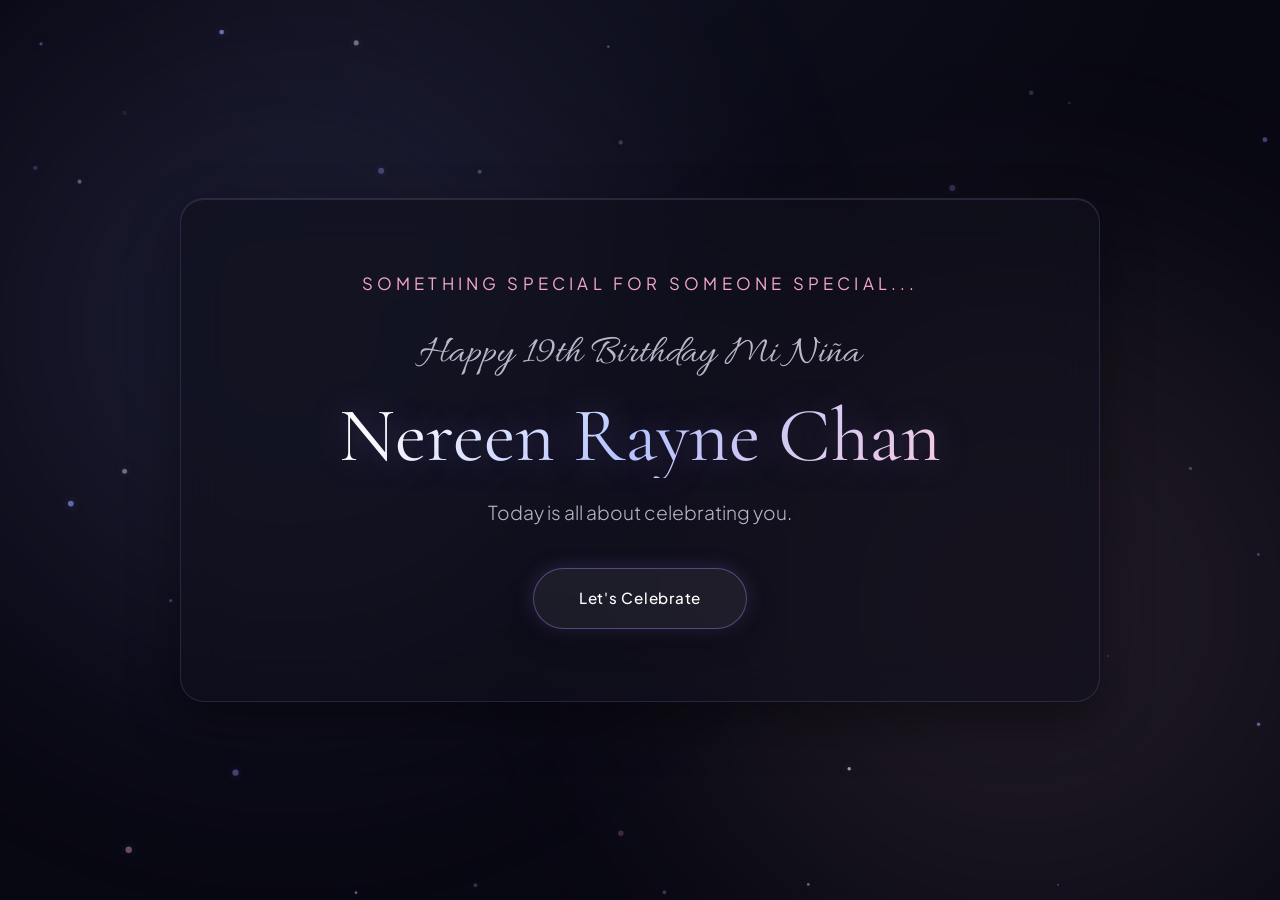
==== index.html @ 964571f7 "Initial commit" ====
<!DOCTYPE html>
<html lang="en">
<head>
    <meta charset="UTF-8">
    <meta name="viewport" content="width=device-width, initial-scale=1.0">
    <title>Chapter 19 | Nereen Rayne Chan</title>
    <link rel="preconnect" href="https://fonts.googleapis.com">
    <link rel="preconnect" href="https://fonts.gstatic.com" crossorigin>
    <link href="https://fonts.googleapis.com/css2?family=Cormorant+Garamond:ital,wght@0,300;0,400;0,600;1,400&family=Plus+Jakarta+Sans:wght@300;400;500;600&display=swap" rel="stylesheet">
    <link href="https://fonts.googleapis.com/css2?family=Allura&display=swap" rel="stylesheet">
    <link rel="stylesheet" href="css/style.css">
    <link rel="stylesheet" href="css/responsive.css">
</head>
<body data-page="index">
    <div id="loader" class="loader">
        <div class="loader-content">
            <span class="loader-text">For you...</span>
            <div class="loader-glow"></div>
        </div>
    </div>

    <div class="ambient-glow bg-glow-primary"></div>
    <div class="ambient-glow bg-glow-secondary"></div>
    <canvas id="particle-canvas" class="particle-canvas"></canvas>

    <main class="page-wrapper center-content">
        <section class="hero-card glass-panel fade-in">
            <p class="subtitle">Something special for someone special...</p>
            <h2 class="hero-eyebrow">Happy 19th Birthday Mi Niña</h2>
            <h1 class="hero-name glow-text">Nereen Rayne Chan</h1>
            <p class="hero-tagline">Today is all about celebrating you.</p>

            <div class="cta-wrapper">
                <a href="pages/birthday.html" class="btn-primary transition-trigger">
                    <span>Let's Celebrate</span>
                    <div class="btn-glow"></div>
                </a>
            </div>
        </section>
    </main>

    <script src="js/effects.js"></script>
    <script src="js/main.js"></script>
</body>
</html>
---- css/style.css ----
:root {
    --bg-primary: #080812;
    --bg-secondary: #10101d;
    --violet: #a78bfa;
    --violet-blue: #8fa8ff;
    --soft-blue: #b7c9ff;
    --pink: #f5a9c8;
    --soft-pink: #ffd0e2;
    --champagne: #f7e7ce;
    --text-primary: #ffffff;
    --text-secondary: #b9b7c9;
    --text-muted: #7c7a8e;
    --glass-bg: rgba(16, 16, 29, 0.58);
    --glass-border: rgba(167, 139, 250, 0.18);
    --glass-glow: rgba(143, 168, 255, 0.12);
    --font-heading: 'Cormorant Garamond', Georgia, serif;
    --font-sans: 'Plus Jakarta Sans', -apple-system, BlinkMacSystemFont, sans-serif;
    --transition-smooth: all 0.5s cubic-bezier(0.16, 1, 0.3, 1);
}

*, *::before, *::after {
    box-sizing: border-box;
    margin: 0;
    padding: 0;
}

html {
    background: var(--bg-primary);
    color: var(--text-primary);
    font-family: var(--font-sans);
    font-size: 16px;
    line-height: 1.6;
    overflow-x: hidden;
    scroll-behavior: smooth;
    -webkit-font-smoothing: antialiased;
}

body {
    min-height: 100svh;
    width: 100%;
    position: relative;
    background:
        radial-gradient(circle at 50% -20%, rgba(143, 168, 255, 0.06), transparent 45%),
        var(--bg-primary);
    display: flex;
    flex-direction: column;
    overflow-x: hidden;
}

a, button {
    -webkit-tap-highlight-color: transparent;
}

button {
    font: inherit;
}

.ambient-glow {
    position: fixed;
    border-radius: 50%;
    filter: blur(120px);
    pointer-events: none;
    z-index: 0;
    opacity: 0.6;
    animation: pulse-glow 10s ease-in-out infinite alternate;
}

.bg-glow-primary {
    top: -10%;
    left: -10%;
    width: 65vw;
    height: 65vw;
    background: radial-gradient(circle, rgba(143, 168, 255, 0.25) 0%, rgba(167, 139, 250, 0.12) 60%, transparent 100%);
}

.bg-glow-secondary {
    bottom: -10%;
    right: -10%;
    width: 60vw;
    height: 60vw;
    background: radial-gradient(circle, rgba(245, 169, 200, 0.2) 0%, rgba(255, 208, 226, 0.1) 60%, transparent 100%);
    animation-delay: -5s;
}

@keyframes pulse-glow {
    0% { transform: scale(1) translate(0, 0); opacity: 0.5; }
    50% { transform: scale(1.08) translate(2%, 3%); opacity: 0.7; }
    100% { transform: scale(0.95) translate(-2%, -1%); opacity: 0.5; }
}

.particle-canvas {
    position: fixed;
    inset: 0;
    width: 100%;
    height: 100%;
    pointer-events: none;
    z-index: 1;
}

.page-wrapper {
    position: relative;
    z-index: 2;
    min-height: 100svh;
    width: 100%;
    max-width: 1200px;
    margin: 0 auto;
    padding: 2.5rem 1.5rem;
    display: flex;
    flex-direction: column;
}

.center-content {
    justify-content: center;
    align-items: center;
}

.scrollable-content {
    justify-content: flex-start;
    align-items: center;
}

.glass-panel {
    background: var(--glass-bg);
    backdrop-filter: blur(20px);
    -webkit-backdrop-filter: blur(20px);
    border: 1px solid var(--glass-border);
    box-shadow: 0 20px 50px rgba(0, 0, 0, 0.4), inset 0 1px 0 rgba(255, 255, 255, 0.1);
    border-radius: 24px;
    position: relative;
    overflow: hidden;
}

.glow-text {
    background: linear-gradient(135deg, #ffffff 20%, var(--soft-blue) 50%, var(--soft-pink) 90%);
    -webkit-background-clip: text;
    -webkit-text-fill-color: transparent;
    background-clip: text;
    text-shadow: 0 0 35px rgba(167, 139, 250, 0.35);
}

.section-header {
    text-align: center;
    margin-bottom: 3.5rem;
    max-width: 700px;
}

.section-title {
    font-family: var(--font-heading);
    font-size: clamp(2.2rem, 5vw, 3.8rem);
    font-weight: 400;
    line-height: 1.2;
    letter-spacing: -0.02em;
    margin-bottom: 0.75rem;
}

.section-subtitle {
    color: var(--text-secondary);
    font-size: 1.05rem;
    font-weight: 300;
    letter-spacing: 0.02em;
}

.cta-wrapper,
.section-cta {
    margin-top: 2.5rem;
    display: flex;
    justify-content: center;
}

.btn-primary, .btn-secondary {
    position: relative;
    display: inline-flex;
    align-items: center;
    justify-content: center;
    min-height: 52px;
    padding: 1.1rem 2.8rem;
    border-radius: 100px;
    font-family: var(--font-sans);
    font-size: 0.95rem;
    font-weight: 500;
    letter-spacing: 0.05em;
    text-decoration: none;
    cursor: pointer;
    transition: var(--transition-smooth);
    border: none;
    outline: none;
    text-align: center;
}

.btn-primary {
    background: rgba(255, 255, 255, 0.06);
    color: var(--text-primary);
    border: 1px solid rgba(167, 139, 250, 0.4);
    box-shadow: 0 10px 30px rgba(0, 0, 0, 0.3), 0 0 20px rgba(167, 139, 250, 0.2);
}

.btn-primary:hover {
    transform: translateY(-3px);
    border-color: rgba(245, 169, 200, 0.6);
    box-shadow: 0 15px 35px rgba(0, 0, 0, 0.4), 0 0 30px rgba(245, 169, 200, 0.35);
    background: rgba(255, 255, 255, 0.12);
}

.btn-secondary {
    background: rgba(16, 16, 29, 0.6);
    color: var(--text-primary);
    border: 1px solid rgba(255, 255, 255, 0.15);
}

.btn-secondary:hover {
    transform: translateY(-2px);
    border-color: var(--violet-blue);
    background: rgba(143, 168, 255, 0.1);
    box-shadow: 0 0 25px rgba(143, 168, 255, 0.25);
}

.btn-primary span, .btn-secondary span {
    position: relative;
    z-index: 2;
}

.btn-glow {
    position: absolute;
    inset: -20%;
    opacity: 0;
    background: radial-gradient(circle, rgba(245, 169, 200, 0.25), transparent 65%);
    transition: opacity 0.4s ease;
    pointer-events: none;
}

.btn-primary:hover .btn-glow,
.btn-secondary:hover .btn-glow {
    opacity: 1;
}

/* Index / landing page */
.hero-card {
    padding: 4.5rem 3.5rem;
    text-align: center;
    max-width: 920px;
    width: 100%;
    transition: var(--transition-smooth);
}

.hero-card:hover {
    transform: translateY(-8px);
    border-color: rgba(245, 169, 200, 0.4);
    box-shadow: 0 15px 35px rgba(0, 0, 0, 0.4),
                0 0 25px rgba(167, 139, 250, 0.15);
    background: rgba(20, 20, 38, 0.7);
}

.hero-card .subtitle {
    color: var(--pink);
    text-transform: uppercase;
    font-size: 1.05rem;
    letter-spacing: 0.25em;
    margin-bottom: 1.5rem;
}

.hero-eyebrow {
    font-family: "Allura", cursive;
    font-size: 2.50rem;
    font-weight: 300;
    color: var(--text-secondary);
    margin-bottom: 0.5rem;
}

.hero-name {
    font-family: var(--font-heading);
    font-size: clamp(2.8rem, 7vw, 4.8rem);
    font-weight: 400;
    line-height: 1.1;
    margin-bottom: 1.2rem;
}

.hero-tagline {
    color: var(--text-secondary);
    font-size: 1.20rem;
    font-weight: 300;
}

/* New single-page birthday experience */
.birthday-page {
    position: relative;
    z-index: 2;
    width: 100%;
}

.birthday-section {
    min-height: 100svh;
    width: 100%;
    display: flex;
    align-items: center;
    justify-content: center;
    padding: 7rem 1.5rem;
}

.birthday-opening {
    min-height: calc(100svh - 3.5rem);
    padding-top: 4rem;
}

.birthday-hero-card {
    width: min(920px, 100%);
    padding: clamp(3rem, 7vw, 5rem) clamp(1.5rem, 6vw, 4.5rem);
    text-align: center;
    transition: var(--transition-smooth);
}

.birthday-hero-card:hover {
    transform: translateY(-8px);
    border-color: rgba(245, 169, 200, 0.4);
    box-shadow: 0 15px 35px rgba(0, 0, 0, 0.4),
                0 0 25px rgba(167, 139, 250, 0.15);
    background: rgba(20, 20, 38, 0.7);
}

.section-shell {
    width: min(920px, 100%);
    margin: 0 auto;
}

.wide-shell {
    width: min(1180px, 100%);
}

.section-heading {
    display: grid;
    grid-template-columns: auto 1fr;
    gap: 1rem;
    align-items: start;
    margin-bottom: 2.5rem;
}

.centered-heading {
    display: block;
    text-align: center;
    max-width: 780px;
    margin-left: auto;
    margin-right: auto;
}

.section-number {
    display: inline-flex;
    align-items: center;
    justify-content: center;
    width: 2.3rem;
    height: 2.3rem;
    border-radius: 50%;
    color: var(--pink);
    border: 1px solid rgba(245, 169, 200, 0.3);
    font-size: 0.60rem;
    letter-spacing: 0.08em;
}

.centered-heading .section-number {
    margin-bottom: 1rem;
}

.section-label {
    color: var(--pink);
    text-transform: uppercase;
    letter-spacing: 0.18em;
    font-size: 0.75rem;
    margin-bottom: 0.55rem;
}

.section-heading .section-title {
    margin-bottom: 0.7rem;
}

.number-display {
    font-family: "Allura", cursive;
    font-size: clamp(5rem, 15vw, 10rem);
    line-height: 1;
    font-weight: 400;
    margin-bottom: 1rem;
    letter-spacing: -0.04em;
}

.page-title {
    font-family: var(--font-heading);
    font-size: clamp(2rem, 5vw, 3rem);
    font-weight: 400;
    margin-bottom: 0.5rem;
}

.chapter-tag {
    color: var(--pink);
    font-size: 1.05rem;
    letter-spacing: 0.15em;
    text-transform: uppercase;
    margin-bottom: 2rem;
}

.editorial-text {
    font-family: "Allura", cursive;
    color: var(--text-secondary);
    font-size: 2.50rem;
    line-height: 1.8;
    font-weight: 300;
    max-width: 860px;
    margin: 0 auto;
}

.scroll-cue {
    display: inline-flex;
    align-items: center;
    gap: 0.7rem;
    margin-top: 2.5rem;
    color: var(--text-muted);
    text-decoration: none;
    font-size: 0.75rem;
    letter-spacing: 0.08em;
    text-transform: uppercase;
    transition: var(--transition-smooth);
}

.scroll-cue:hover {
    color: var(--text-primary);
    transform: translateY(3px);
}

.scroll-cue span:last-child {
    font-size: 1.1rem;
    color: var(--violet-blue);
}

.section-card {
    width: 100%;
}

.story-card {
    padding: 4rem 3.5rem;
    text-align: center;
    transition: var(--transition-smooth);
}

.story-card:hover {
    transform: translateY(-8px);
    border-color: rgba(245, 169, 200, 0.4);
    box-shadow: 0 15px 35px rgba(0, 0, 0, 0.4),
                0 0 25px rgba(167, 139, 250, 0.15);
    background: rgba(20, 20, 38, 0.7);
}

.text-block p {
    font-family: "Allura", cursive;
    font-size: 2.50rem;
    line-height: 1.8;
    color: var(--text-secondary);
    margin-bottom: 1.8rem;
    font-weight: 300;
    
}

.teaser-text {
    color: var(--violet-blue);
    font-size: 0.95rem;
    font-style: italic;
    margin-top: 1.5rem;
}

/* Equal-height feature tiles */
.birthday-cards-grid {
    align-items: stretch;
}

.cards-grid {
    display: grid;
    grid-template-columns: repeat(3, minmax(0, 1fr));
    gap: 1.4rem;
    width: 100%;
}

.feature-card {
    min-height: 220px;
    height: 100%;
    padding: 2.2rem 2rem;
    display: flex;
    flex-direction: column;
    transition: var(--transition-smooth);
    border: 1px solid rgba(167, 139, 250, 0.12);
}

.feature-card:hover {
    transform: translateY(-8px);
    border-color: rgba(245, 169, 200, 0.4);
    box-shadow: 0 15px 35px rgba(0, 0, 0, 0.4), 0 0 25px rgba(167, 139, 250, 0.15);
    background: rgba(20, 20, 38, 0.7);
}

.card-icon {
    color: var(--pink);
    font-size: 1.2rem;
    margin-bottom: 1rem;
}

.feature-card h3 {
    font-family: var(--font-heading);
    font-size: 1.6rem;
    font-weight: 400;
    margin-bottom: 0.75rem;
    color: var(--text-primary);
}

.feature-card p {
    color: var(--text-secondary);
    font-size: 0.98rem;
    line-height: 1.6;
    font-weight: 300;
    margin-top: auto;
}

/* Gallery tiles keep a consistent square shape */
.gallery-grid {
    display: grid;
    grid-template-columns: repeat(4, minmax(0, 1fr));
    gap: 1.2rem;
    width: 100%;
}

.gallery-item {
    aspect-ratio: 1 / 1;
    border-radius: 18px;
    overflow: hidden;
    position: relative;
    cursor: default;
    transition: var(--transition-smooth);
}

.gallery-item img {
    width: 100%;
    height: 100%;
    object-fit: cover;
    transition: transform 0.7s cubic-bezier(0.16, 1, 0.3, 1);
    display: block;
}

.gallery-glow {
    position: absolute;
    inset: 0;
    border-radius: 18px;
    box-shadow: inset 0 0 0 1px rgba(255, 255, 255, 0.1);
    pointer-events: none;
    transition: var(--transition-smooth);
}

.gallery-item:hover {
    transform: translateY(-5px) scale(1.02);
    box-shadow: 0 15px 35px rgba(0, 0, 0, 0.5), 0 0 25px rgba(143, 168, 255, 0.3);
}

.gallery-item:hover img {
    transform: scale(1.08);
}

.gallery-item:hover .gallery-glow {
    box-shadow: inset 0 0 0 1px rgba(245, 169, 200, 0.5);
}

/* Moments become a balanced tile grid */
.birthday-moments-grid {
    max-width: none;
    display: grid;
    grid-template-columns: repeat(2, minmax(0, 1fr));
    gap: 1.4rem;
}

.moments-list {
    width: 100%;
    margin: 0 auto;
}

.moment-card {
    min-height: 210px;
    height: 100%;
    padding: 2.2rem 2.5rem;
    display: flex;
    flex-direction: column;
    justify-content: center;
    transition: var(--transition-smooth);
}

.moment-card:hover {
    transform: translateY(-5px);
    border-color: rgba(143, 168, 255, 0.35);
    box-shadow: 0 10px 30px rgba(0, 0, 0, 0.3), 0 0 20px rgba(143, 168, 255, 0.15);
}

.moment-tag {
    font-size: 0.75rem;
    text-transform: uppercase;
    letter-spacing: 0.2em;
    color: var(--violet);
    display: block;
    margin-bottom: 0.5rem;
}

.moment-card h3 {
    font-family: var(--font-heading);
    font-size: 1.6rem;
    font-weight: 400;
    margin-bottom: 0.5rem;
}

.moment-card p {
    color: var(--text-secondary);
    font-weight: 300;
    font-size: 1rem;
}

/* Letter */
.letter-card {
    padding: 4.5rem 4rem;
    max-width: 920px;
    margin: 0 auto;
    border-color: rgba(167, 139, 250, 0.25);
    box-shadow: 0 25px 60px rgba(0, 0, 0, 0.5),
                0 0 40px rgba(167, 139, 250, 0.15);
    transition: var(--transition-smooth);
}

.letter-card:hover {
    transform: translateY(-8px);
    border-color: rgba(245, 169, 200, 0.4);
    box-shadow: 0 15px 35px rgba(0, 0, 0, 0.4),
                0 0 25px rgba(167, 139, 250, 0.15);
    background: rgba(20, 20, 38, 0.7);
}

.letter-body p {
    font-family: "Allura", cursive;
    font-size: 2.50rem;
    line-height: 1.8;
    color: var(--text-secondary);
    margin-bottom: 1.5rem;
    font-weight: 300;
}

.letter-closing {
    font-family: "Allura", cursive;
    font-size: 1.95rem;
    color: var(--text-primary);
    margin-top: 2rem;
}

.heart-symbol {
    color: var(--pink);
    display: inline-block;
    margin-left: 0.3rem;
}

.birthday-surprise-cta {
    min-height: 75svh;
    padding-top: 4rem;
    padding-bottom: 6rem;
}

.final-card {
    padding: 5rem 4rem;
    text-align: center;
    max-width: 920px;
    width: 100%;
    margin: 0 auto;
    transition: var(--transition-smooth);
}

.final-card:hover {
    transform: translateY(-8px);
    border-color: rgba(245, 169, 200, 0.4);
    box-shadow: 0 15px 35px rgba(0, 0, 0, 0.4),
                0 0 25px rgba(167, 139, 250, 0.15);
    background: rgba(20, 20, 38, 0.7);
}

.final-eyebrow {
    font-family: var(--font-sans);
    font-size: 1rem;
    font-weight: 300;
    color: var(--pink);
    letter-spacing: 0.2em;
    text-transform: uppercase;
    margin-bottom: 1rem;
}

.final-name {
    font-family: "Allura", cursive;
    font-size: clamp(3.8rem, 8vw, 4.8rem);
    font-weight: 400;
    margin-bottom: 1.5rem;
}

.final-quote {
    color: var(--text-secondary);
    font-size: 1.2rem;
    font-weight: 300;
}

.divider-line {
    width: 60px;
    height: 1px;
    background: linear-gradient(90deg, transparent, var(--violet-blue), transparent);
    margin: 3rem auto;
}

/* Surprise page */
.surprise-intro {
    padding: 4.5rem 3.5rem;
    text-align: center;
    max-width: 650px;
    width: 100%;
}

.surprise-birthday-hint {
    margin-top: 1rem;
    color: var(--pink);
    font-family: var(--font-heading);
    font-size: 1.15rem;
    opacity: 0.9;
}

.surprise-stage {
    position: relative;
    z-index: 5;
    text-align: center;
    max-width: 800px;
    width: 100%;
    animation: fade-in-up 1.2s cubic-bezier(0.16, 1, 0.3, 1) forwards;
}

.sparkle-icon {
    font-size: 2.5rem;
    margin-bottom: 1rem;
    animation: float-soft 3s ease-in-out infinite;
}

.reveal-number {
    font-family: "Allura", cursive;
    font-size: clamp(6rem, 18vw, 11rem);
    line-height: 1;
    font-weight: 300;
}

.reveal-name {
    font-family: var(--font-heading);
    font-size: clamp(2.5rem, 6vw, 4.2rem);
    font-weight: 400;
    margin-bottom: 0.5rem;
}

.reveal-toast {
    color: var(--pink);
    font-size: 1.2rem;
    letter-spacing: 0.15em;
    text-transform: uppercase;
    margin-bottom: 2.5rem;
}

.reveal-lines p {
    font-family: "Allura", cursive;
    font-size: 2.50rem;
    line-height: 1.8;
    color: var(--text-secondary);
    margin-bottom: 1.5rem;
    font-weight: 300;
}

.reveal-lines p.highlight {
    color: var(--text-primary);
    font-family: "Allura", cursive;
    font-size: 2.50rem;
    margin-top: 1.5rem;
}

.surprise-burst-layer {
    position: fixed;
    inset: 0;
    pointer-events: none;
    z-index: 3;
    opacity: 0;
    transition: opacity 1.5s ease;
    background: radial-gradient(circle at center, rgba(167, 139, 250, 0.25) 0%, rgba(245, 169, 200, 0.2) 40%, transparent 70%);
}

.surprise-burst-layer.active {
    opacity: 1;
}

/* Birthday pop-up celebration */
.birthday-popups {
    position: fixed;
    inset: 0;
    overflow: hidden;
    pointer-events: none;
    z-index: 3;
}

.birthday-pop {
    position: absolute;
    top: -80px;
    font-size: clamp(1.6rem, 4vw, 3rem);
    filter: drop-shadow(0 0 12px rgba(245, 169, 200, 0.35));
    animation: birthday-fall var(--fall-time, 6s) linear forwards;
}

.birthday-balloon {
    position: absolute;
    bottom: -140px;
    font-size: clamp(2rem, 5vw, 4rem);
    animation: balloon-rise var(--rise-time, 8s) ease-in forwards;
    filter: drop-shadow(0 0 16px rgba(167, 139, 250, 0.3));
}

.birthday-message-pop {
    position: absolute;
    left: 50%;
    top: 14%;
    transform: translate(-50%, 20px) scale(0.85);
    padding: 0.8rem 1.4rem;
    border: 1px solid rgba(255, 255, 255, 0.16);
    border-radius: 999px;
    background: rgba(16, 16, 29, 0.72);
    backdrop-filter: blur(12px);
    -webkit-backdrop-filter: blur(12px);
    color: var(--text-primary);
    font-family: var(--font-heading);
    font-size: clamp(1.2rem, 3vw, 1.7rem);
    white-space: nowrap;
    opacity: 0;
    animation: message-pop 4.8s 0.25s cubic-bezier(0.16, 1, 0.3, 1) forwards;
}

@keyframes birthday-fall {
    0% { transform: translate3d(0, -10vh, 0) rotate(0deg); opacity: 0; }
    10% { opacity: 1; }
    100% { transform: translate3d(var(--drift, 20px), 115vh, 0) rotate(540deg); opacity: 0; }
}

@keyframes balloon-rise {
    0% { transform: translate3d(0, 0, 0) rotate(-5deg); opacity: 0; }
    12% { opacity: 1; }
    100% { transform: translate3d(var(--drift, 30px), -120vh, 0) rotate(8deg); opacity: 0; }
}

@keyframes message-pop {
    0% { opacity: 0; transform: translate(-50%, 20px) scale(0.85); }
    12% { opacity: 1; transform: translate(-50%, 0) scale(1); }
    72% { opacity: 1; transform: translate(-50%, 0) scale(1); }
    100% { opacity: 0; transform: translate(-50%, -10px) scale(0.96); }
}

/* Final standalone page */
.final-card .credit-line,
.credit-line {
    color: var(--text-muted);
    font-size: 0.85rem;
    letter-spacing: 0.05em;
}

.loader {
    position: fixed;
    inset: 0;
    background: var(--bg-primary);
    z-index: 9999;
    display: flex;
    justify-content: center;
    align-items: center;
    transition: opacity 0.8s ease, visibility 0.8s ease;
}

.loader.hidden {
    opacity: 0;
    visibility: hidden;
}

.loader-content {
    position: relative;
}

.loader-text {
    font-family: var(--font-heading);
    font-size: 1.8rem;
    color: var(--text-primary);
    letter-spacing: 0.1em;
    animation: loader-pulse 2s ease-in-out infinite;
}

@keyframes loader-pulse {
    0%, 100% { opacity: 0.4; }
    50% { opacity: 1; }
}

.hidden {
    display: none !important;
}

.bottom-nav {
    display: flex;
    justify-content: center;
    width: 100%;
    margin-top: 1rem;
}

@keyframes fade-in-up {
    from { opacity: 0; transform: translateY(20px); }
    to { opacity: 1; transform: translateY(0); }
}

@keyframes float-soft {
    0%, 100% { transform: translateY(0); }
    50% { transform: translateY(-8px); }
}

.fade-in {
    animation: fade-in-up 1s cubic-bezier(0.16, 1, 0.3, 1) both;
}
---- css/responsive.css ----
@media (min-width: 1440px) {
    .page-wrapper { max-width: 1280px; }
    .birthday-section { padding-left: 2rem; padding-right: 2rem; }
    .cards-grid { gap: 1.7rem; }
    .gallery-grid { gap: 1.5rem; }
}

@media (max-width: 1100px) {
    .birthday-cards-grid {
        grid-template-columns: repeat(2, minmax(0, 1fr));
    }

    .birthday-gallery {
        grid-template-columns: repeat(4, minmax(0, 1fr));
    }
}

@media (max-width: 1023px) {
    .page-wrapper { padding: 2rem 1.5rem; }


    .birthday-section {
        min-height: auto;
        padding: 6rem 1.25rem;
    }

    .birthday-opening {
        min-height: calc(100svh - 3.5rem);
    }

    .birthday-gallery {
        grid-template-columns: repeat(2, minmax(0, 1fr));
        gap: 1rem;
    }

    .birthday-moments-grid {
        grid-template-columns: 1fr;
    }

    .story-card,
    .letter-card,
    .final-card {
        padding: 3.5rem 2.5rem;
    }
}

@media (max-width: 767px) {
    html { font-size: 15px; }

    .page-wrapper { padding: 1.5rem 1rem; }





    .birthday-section {
        padding: 5rem 1rem;
    }

    .birthday-opening {
        min-height: calc(100svh - 4rem);
        padding-top: 2rem;
    }

    .birthday-hero-card {
        border-radius: 20px;
        padding: 2.6rem 1.25rem;
    }

    .number-display {
        font-size: clamp(5.5rem, 28vw, 8rem);
    }

    .section-heading {
        grid-template-columns: 1fr;
        text-align: center;
        gap: 0.65rem;
    }

    .section-heading .section-number {
        margin: 0 auto;
    }

    .section-title {
        font-size: clamp(2rem, 9vw, 3rem);
    }

    .cards-grid {
        grid-template-columns: 1fr;
        gap: 1rem;
    }

    .feature-card {
        min-height: 190px;
        padding: 1.8rem 1.5rem;
    }

    .birthday-gallery {
        grid-template-columns: repeat(2, minmax(0, 1fr));
        gap: 0.75rem;
    }

    .gallery-item {
        border-radius: 14px;
    }

    .birthday-moments-grid {
        grid-template-columns: 1fr;
        gap: 1rem;
    }

    .moment-card {
        min-height: 190px;
        padding: 1.6rem 1.3rem;
    }

    .story-card,
    .letter-card,
    .final-card {
        padding: 2.5rem 1.5rem;
        border-radius: 20px;
    }

    .text-block p {
        font-size: 1.35rem;
    }

    .letter-body p {
        font-size: 0.98rem;
        line-height: 1.75;
    }

    .surprise-birthday-hint {
        font-size: 1rem;
    }

    .btn-primary,
    .btn-secondary {
        width: 100%;
        padding: 1rem 1.4rem;
        font-size: 0.88rem;
    }

    .section-cta,
    .cta-wrapper {
        width: 100%;
    }

    .birthday-pop {
        font-size: 1.6rem;
    }

    .birthday-balloon {
        font-size: 2.2rem;
    }

    .birthday-message-pop {
        max-width: calc(100% - 2rem);
        text-align: center;
        white-space: normal;
        width: max-content;
    }

    .ambient-glow {
        filter: blur(80px);
        opacity: 0.45;
    }

    .bg-glow-primary,
    .bg-glow-secondary {
        width: 90vw;
        height: 90vw;
    }
}

@media (max-width: 374px) {
    html { font-size: 14px; }



    .birthday-gallery {
        grid-template-columns: 1fr;
    }

    .birthday-section {
        padding-left: 0.8rem;
        padding-right: 0.8rem;
    }

    .story-card,
    .letter-card,
    .final-card {
        padding: 2rem 1.15rem;
    }
}

@media (prefers-reduced-motion: reduce) {
    *,
    *::before,
    *::after {
        animation-duration: 0.01ms !important;
        animation-iteration-count: 1 !important;
        transition-duration: 0.01ms !important;
        scroll-behavior: auto !important;
    }

    .ambient-glow { animation: none; }
    .gallery-item:hover img { transform: none; }
}
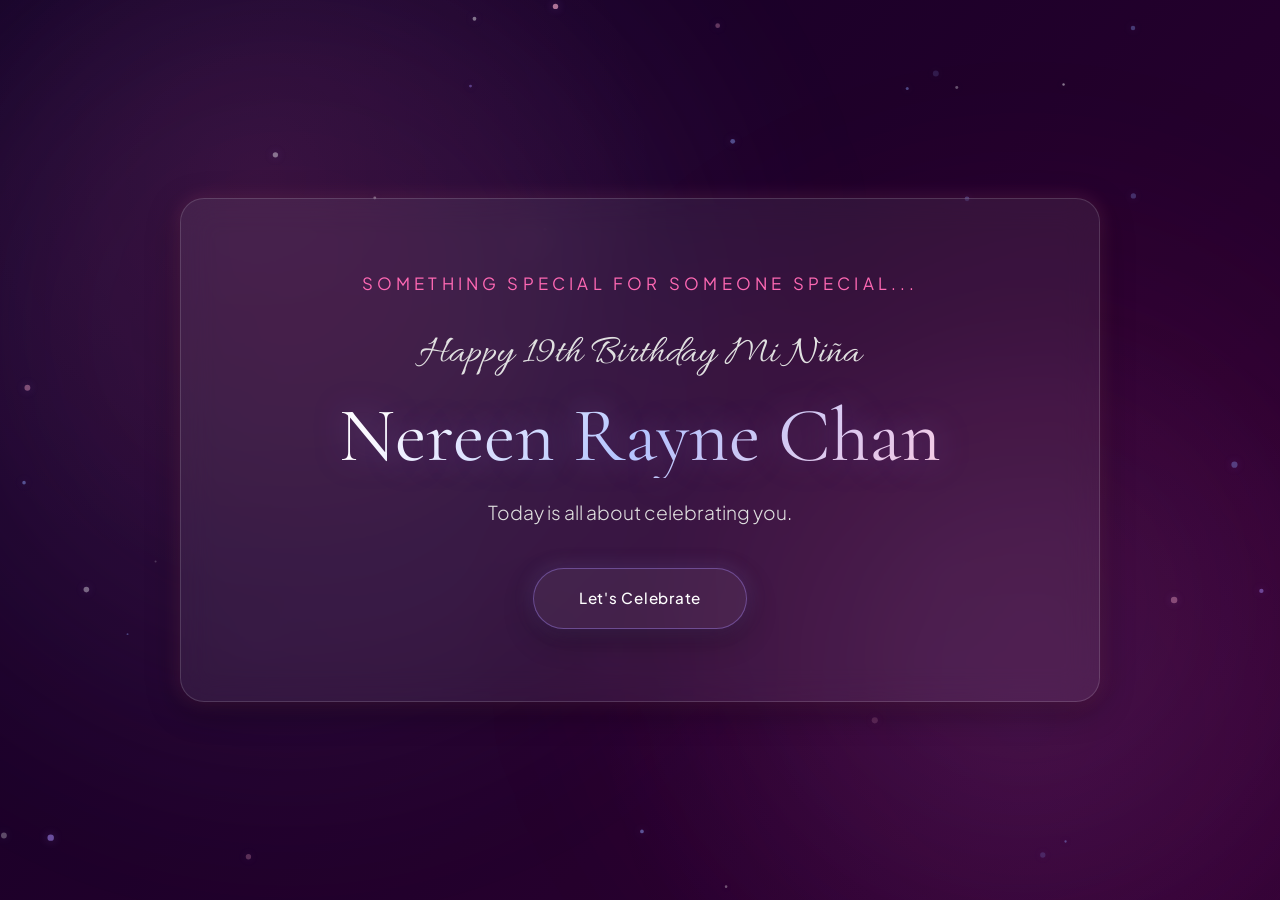
==== commit 538bc09f: "Icon Change" ====
--- a/index.html
+++ b/index.html
@@ -3,7 +3,7 @@
 <head>
     <meta charset="UTF-8">
     <meta name="viewport" content="width=device-width, initial-scale=1.0">
-    <title>Chapter 19 | Nereen Rayne Chan</title>
+    <title>Chapter 19 | Nereen Rayne Chan ✨</title>
     <link rel="preconnect" href="https://fonts.googleapis.com">
     <link rel="preconnect" href="https://fonts.gstatic.com" crossorigin>
     <link href="https://fonts.googleapis.com/css2?family=Cormorant+Garamond:ital,wght@0,300;0,400;0,600;1,400&family=Plus+Jakarta+Sans:wght@300;400;500;600&display=swap" rel="stylesheet">
--- a/css/style.css
+++ b/css/style.css
@@ -1,21 +1,22 @@
 
 :root {
-    --bg-primary: #080812;
-    --bg-secondary: #10101d;
+    --bg-primary: #0d001a;
+    --bg-secondary: #1f002b;
     --violet: #a78bfa;
     --violet-blue: #8fa8ff;
     --soft-blue: #b7c9ff;
-    --pink: #f5a9c8;
+    --pink: #ff69b4;
     --soft-pink: #ffd0e2;
     --champagne: #f7e7ce;
     --text-primary: #ffffff;
-    --text-secondary: #b9b7c9;
-    --text-muted: #7c7a8e;
-    --glass-bg: rgba(16, 16, 29, 0.58);
-    --glass-border: rgba(167, 139, 250, 0.18);
-    --glass-glow: rgba(143, 168, 255, 0.12);
+    --text-secondary: #e0e0e0;
+    --text-muted: #aaa0b5;
+    --glass-bg: rgba(255, 255, 255, 0.07);
+    --glass-border: rgba(255, 255, 255, 0.15);
+    --glass-glow: rgba(255, 105, 180, 0.20);
     --font-heading: 'Cormorant Garamond', Georgia, serif;
     --font-sans: 'Plus Jakarta Sans', -apple-system, BlinkMacSystemFont, sans-serif;
+    --font-script: 'Allura', cursive;
     --transition-smooth: all 0.5s cubic-bezier(0.16, 1, 0.3, 1);
 }
 
@@ -40,12 +41,30 @@
     min-height: 100svh;
     width: 100%;
     position: relative;
-    background:
-        radial-gradient(circle at 50% -20%, rgba(143, 168, 255, 0.06), transparent 45%),
-        var(--bg-primary);
+    background: linear-gradient(-45deg, #0d001a, #1f002b, #380036, #120024);
+    background-size: 400% 400%;
+    animation: gradientBG 15s ease infinite;
     display: flex;
     flex-direction: column;
     overflow-x: hidden;
+}
+
+@keyframes gradientBG {
+    0% { background-position: 0% 50%; }
+    50% { background-position: 100% 50%; }
+    100% { background-position: 0% 50%; }
+}
+
+/* Story-page atmospheric overlay */
+body::before {
+    content: "";
+    position: fixed;
+    inset: 0;
+    pointer-events: none;
+    z-index: 0;
+    background:
+        radial-gradient(circle at 20% 20%, rgba(255, 105, 180, 0.08), transparent 32%),
+        radial-gradient(circle at 80% 80%, rgba(167, 139, 250, 0.08), transparent 34%);
 }
 
 a, button {
@@ -71,7 +90,7 @@
     left: -10%;
     width: 65vw;
     height: 65vw;
-    background: radial-gradient(circle, rgba(143, 168, 255, 0.25) 0%, rgba(167, 139, 250, 0.12) 60%, transparent 100%);
+    background: radial-gradient(circle, rgba(255, 105, 180, 0.18) 0%, rgba(167, 139, 250, 0.14) 60%, transparent 100%);
 }
 
 .bg-glow-secondary {
@@ -79,7 +98,7 @@
     right: -10%;
     width: 60vw;
     height: 60vw;
-    background: radial-gradient(circle, rgba(245, 169, 200, 0.2) 0%, rgba(255, 208, 226, 0.1) 60%, transparent 100%);
+    background: radial-gradient(circle, rgba(255, 105, 180, 0.20) 0%, rgba(255, 20, 147, 0.10) 60%, transparent 100%);
     animation-delay: -5s;
 }
 
@@ -121,11 +140,13 @@
 }
 
 .glass-panel {
-    background: var(--glass-bg);
-    backdrop-filter: blur(20px);
-    -webkit-backdrop-filter: blur(20px);
-    border: 1px solid var(--glass-border);
-    box-shadow: 0 20px 50px rgba(0, 0, 0, 0.4), inset 0 1px 0 rgba(255, 255, 255, 0.1);
+    background: rgba(255, 255, 255, 0.07);
+    backdrop-filter: blur(16px);
+    -webkit-backdrop-filter: blur(16px);
+    border: 1px solid rgba(255, 255, 255, 0.15);
+    box-shadow:
+        0 8px 32px 0 rgba(0, 0, 0, 0.37),
+        0 0 20px rgba(255, 105, 180, 0.20);
     border-radius: 24px;
     position: relative;
     overflow: hidden;
@@ -246,9 +267,10 @@
 .hero-card:hover {
     transform: translateY(-8px);
     border-color: rgba(245, 169, 200, 0.4);
-    box-shadow: 0 15px 35px rgba(0, 0, 0, 0.4),
-                0 0 25px rgba(167, 139, 250, 0.15);
-    background: rgba(20, 20, 38, 0.7);
+    box-shadow:
+        0 12px 40px 0 rgba(0, 0, 0, 0.45),
+        0 0 30px rgba(255, 105, 180, 0.35);
+    background: rgba(255, 255, 255, 0.10);
 }
 
 .hero-card .subtitle {
@@ -260,7 +282,7 @@
 }
 
 .hero-eyebrow {
-    font-family: "Allura", cursive;
+    font-family: var(--font-script);
     font-size: 2.50rem;
     font-weight: 300;
     color: var(--text-secondary);
@@ -312,9 +334,10 @@
 .birthday-hero-card:hover {
     transform: translateY(-8px);
     border-color: rgba(245, 169, 200, 0.4);
-    box-shadow: 0 15px 35px rgba(0, 0, 0, 0.4),
-                0 0 25px rgba(167, 139, 250, 0.15);
-    background: rgba(20, 20, 38, 0.7);
+    box-shadow:
+        0 12px 40px 0 rgba(0, 0, 0, 0.45),
+        0 0 30px rgba(255, 105, 180, 0.35);
+    background: rgba(255, 255, 255, 0.10);
 }
 
 .section-shell {
@@ -372,7 +395,7 @@
 }
 
 .number-display {
-    font-family: "Allura", cursive;
+    font-family: var(--font-script);
     font-size: clamp(5rem, 15vw, 10rem);
     line-height: 1;
     font-weight: 400;
@@ -396,13 +419,13 @@
 }
 
 .editorial-text {
-    font-family: "Allura", cursive;
+    font-family: var(--font-heading);
+    font-size: clamp(1.15rem, 2.2vw, 1.45rem);
+    line-height: 1.8;
     color: var(--text-secondary);
-    font-size: 2.50rem;
-    line-height: 1.8;
-    font-weight: 300;
-    max-width: 860px;
-    margin: 0 auto;
+    margin-bottom: 1.8rem;
+    font-weight: 300;
+    
 }
 
 .scroll-cue {
@@ -441,14 +464,15 @@
 .story-card:hover {
     transform: translateY(-8px);
     border-color: rgba(245, 169, 200, 0.4);
-    box-shadow: 0 15px 35px rgba(0, 0, 0, 0.4),
-                0 0 25px rgba(167, 139, 250, 0.15);
-    background: rgba(20, 20, 38, 0.7);
+    box-shadow:
+        0 12px 40px 0 rgba(0, 0, 0, 0.45),
+        0 0 30px rgba(255, 105, 180, 0.35);
+    background: rgba(255, 255, 255, 0.10);
 }
 
 .text-block p {
-    font-family: "Allura", cursive;
-    font-size: 2.50rem;
+    font-family: var(--font-heading);
+    font-size: clamp(1.15rem, 2.2vw, 1.45rem);
     line-height: 1.8;
     color: var(--text-secondary);
     margin-bottom: 1.8rem;
@@ -482,14 +506,20 @@
     display: flex;
     flex-direction: column;
     transition: var(--transition-smooth);
-    border: 1px solid rgba(167, 139, 250, 0.12);
+    background: rgba(255, 255, 255, 0.07);
+    border: 1px solid rgba(255, 255, 255, 0.15);
+    backdrop-filter: blur(16px);
+    -webkit-backdrop-filter: blur(16px);
+    box-shadow: 0 8px 32px 0 rgba(0, 0, 0, 0.30), 0 0 20px rgba(255, 105, 180, 0.15);
 }
 
 .feature-card:hover {
     transform: translateY(-8px);
     border-color: rgba(245, 169, 200, 0.4);
-    box-shadow: 0 15px 35px rgba(0, 0, 0, 0.4), 0 0 25px rgba(167, 139, 250, 0.15);
-    background: rgba(20, 20, 38, 0.7);
+    box-shadow:
+        0 12px 40px 0 rgba(0, 0, 0, 0.45),
+        0 0 30px rgba(255, 105, 180, 0.35);
+    background: rgba(255, 255, 255, 0.10);
 }
 
 .card-icon {
@@ -586,8 +616,8 @@
 
 .moment-card:hover {
     transform: translateY(-5px);
-    border-color: rgba(143, 168, 255, 0.35);
-    box-shadow: 0 10px 30px rgba(0, 0, 0, 0.3), 0 0 20px rgba(143, 168, 255, 0.15);
+    border-color: rgba(255, 105, 180, 0.40);
+    box-shadow: 0 12px 40px rgba(0, 0, 0, 0.40), 0 0 25px rgba(255, 105, 180, 0.25);
 }
 
 .moment-tag {
@@ -626,14 +656,15 @@
 .letter-card:hover {
     transform: translateY(-8px);
     border-color: rgba(245, 169, 200, 0.4);
-    box-shadow: 0 15px 35px rgba(0, 0, 0, 0.4),
-                0 0 25px rgba(167, 139, 250, 0.15);
-    background: rgba(20, 20, 38, 0.7);
+    box-shadow:
+        0 12px 40px 0 rgba(0, 0, 0, 0.45),
+        0 0 30px rgba(255, 105, 180, 0.35);
+    background: rgba(255, 255, 255, 0.10);
 }
 
 .letter-body p {
-    font-family: "Allura", cursive;
-    font-size: 2.50rem;
+    font-family: var(--font-heading);
+    font-size: clamp(1.15rem, 2.2vw, 1.45rem);
     line-height: 1.8;
     color: var(--text-secondary);
     margin-bottom: 1.5rem;
@@ -641,7 +672,7 @@
 }
 
 .letter-closing {
-    font-family: "Allura", cursive;
+    font-family: var(--font-script);
     font-size: 1.95rem;
     color: var(--text-primary);
     margin-top: 2rem;
@@ -671,9 +702,10 @@
 .final-card:hover {
     transform: translateY(-8px);
     border-color: rgba(245, 169, 200, 0.4);
-    box-shadow: 0 15px 35px rgba(0, 0, 0, 0.4),
-                0 0 25px rgba(167, 139, 250, 0.15);
-    background: rgba(20, 20, 38, 0.7);
+    box-shadow:
+        0 12px 40px 0 rgba(0, 0, 0, 0.45),
+        0 0 30px rgba(255, 105, 180, 0.35);
+    background: rgba(255, 255, 255, 0.10);
 }
 
 .final-eyebrow {
@@ -687,7 +719,7 @@
 }
 
 .final-name {
-    font-family: "Allura", cursive;
+    font-family: var(--font-script);
     font-size: clamp(3.8rem, 8vw, 4.8rem);
     font-weight: 400;
     margin-bottom: 1.5rem;
@@ -738,7 +770,7 @@
 }
 
 .reveal-number {
-    font-family: "Allura", cursive;
+    font-family: var(--font-script);
     font-size: clamp(6rem, 18vw, 11rem);
     line-height: 1;
     font-weight: 300;
@@ -760,8 +792,8 @@
 }
 
 .reveal-lines p {
-    font-family: "Allura", cursive;
-    font-size: 2.50rem;
+    font-family: var(--font-heading);
+    font-size: clamp(1.15rem, 2.2vw, 1.45rem);
     line-height: 1.8;
     color: var(--text-secondary);
     margin-bottom: 1.5rem;
@@ -770,8 +802,8 @@
 
 .reveal-lines p.highlight {
     color: var(--text-primary);
-    font-family: "Allura", cursive;
-    font-size: 2.50rem;
+    font-family: var(--font-script);
+    font-size: clamp(1.6rem, 3.5vw, 2.25rem);
     margin-top: 1.5rem;
 }
 
@@ -820,9 +852,9 @@
     top: 14%;
     transform: translate(-50%, 20px) scale(0.85);
     padding: 0.8rem 1.4rem;
-    border: 1px solid rgba(255, 255, 255, 0.16);
+    border: 1px solid rgba(255, 255, 255, 0.15);
     border-radius: 999px;
-    background: rgba(16, 16, 29, 0.72);
+    background: rgba(255, 255, 255, 0.07);
     backdrop-filter: blur(12px);
     -webkit-backdrop-filter: blur(12px);
     color: var(--text-primary);
